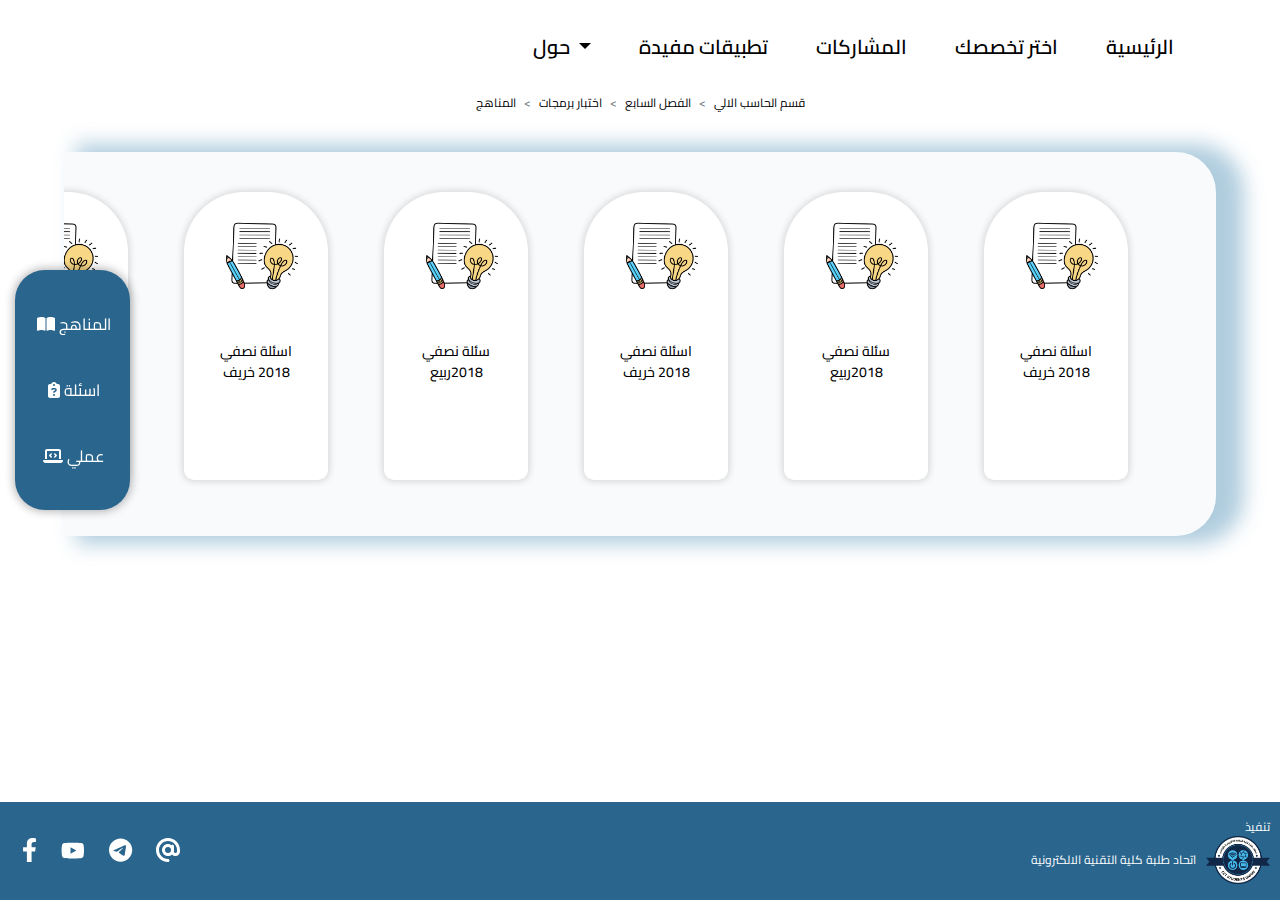
==== pages/questions_page/questions.html @ 8a9fa14e "first commit" ====
<!DOCTYPE html>
<html lang="en">
<head>
    <meta charset="UTF-8">
    <meta http-equiv="X-UA-Compatible" content="IE=edge">
    <meta name="viewport" content="width=device-width, initial-scale=1.0">
    <title>الاسئـلة</title>
    <link rel="icon" href="../../imgs/favicon.ico" type="image/x-icon">
    <link rel="stylesheet" href="/css/bootstrap.min.css">
    <link rel="stylesheet" href="/css/bootstrap.min.css.map">
    <link rel="stylesheet" href="/css/all.min.css">
    <link rel="stylesheet" href="questions.css">
<link rel="preconnect" href="https://fonts.googleapis.com">
<link rel="preconnect" href="https://fonts.gstatic.com" crossorigin>
<link href="https://fonts.googleapis.com/css2?family=Cairo:wght@200;400;500;600;700;800;900&display=swap" rel="stylesheet">

</head>
<body> 
    <nav class="navbar navbar-expand-lg navbar-expand-md d-sm-fixed  ">
        <div class="container">
          <button class="navbar-toggler" type="button" data-bs-toggle="collapse" data-bs-target="#navbarSupportedContent" aria-controls="navbarSupportedContent" aria-expanded="false" aria-label="Toggle navigation">
            <i class="barmeun fa-solid fa-bars"></i>
          </button>
        
          <div class="collapse navbar-collapse" id="navbarSupportedContent">
            <div class="searchWeb d-none">
              <form action="">
                <input class="searchwebinput" type="search">
              </form>
            </div>
            <div class="search me-auto ps-3 pe-3 d-none ">
              <i class="fa-solid fa-magnifying-glass "></i>
              <a class="navbar-brand" href="#"></a></div>
            <ul class="navbar-nav mb-2 mb-lg-0 fw-bolder ms-auto ">
              
              <li class="nav-item dropdown">
                <a class="nav-link dropdown-toggle fs-5 p-2 p-lg-4" href="#" id="navbarDropdown" role="button" data-bs-toggle="dropdown" aria-expanded="false">
                  حول
                </a>
                <ul class="navdropdown dropdown-menu" aria-labelledby="navbarDropdown">
                  <li><a class="linktomagr dropdown-item fs-6" href="#">عن اتحاد الطلبة </a></li>
                  <li><a class="linktomagr dropdown-item fs-6" href="#">عن الكلية</a></li>
                
                </ul>
              </li>
              <!---->
             
              <li class="nav-item">
                <a class="nav-link fs-5 p-2 p-lg-4 " href="#">تطبيقات مفيدة</a>
              </li>
              <li class="nav-item">
                <a class="nav-link fs-5 p-2 p-lg-4 " href="#">المشاركات</a>
              </li>
              <li class="nav-item dropdown">
                <a class="nav-link fs-5 p-2 p-lg-4" href="#" >
                  اختر تخصصك
                </a>
              </li>
              <li class="nav-item">
                <a class="nav-link fs-5 p-2 p-lg-4" href="../../index.html">الرئيسية</a>
              </li>
            </ul >
            <a class="navbar-brand d-none" href="#">
              <img class="logonav" src="../../imgs/logocuet.png" alt="">
            </a>
            <!--من هنا تقدر تمسح لانه هذا تبع المحتوي الصفحه-->
        </div>
        
      </nav>
              <!-- nav bar  -->
            <!--من هنا تقدر تمسح لانه هذا تبع المحتوي الصفحه-->
            <nav class=" arro d-flex" style="--bs-breadcrumb-divider: '<'; " aria-label="breadcrumb ">
              <ol class="arro breadcrumb ">
                <li class=" breadcrumb-item d-flex">
                  <a href="#">المناهج
                </a>
              </li>
              <li class="breadcrumb-item">
                <a href="#">اختبار برمجات
              </a>
            </li>
            <li class="breadcrumb-item">
              <a href="#">الفصل السابع
            </a>
          </li>
          <li class="breadcrumb-item">
            <a href="#">قسم الحاسب الالي
          </a>
        </li>
              </ol>
            </nav>
            <!-- <div class="btn-group-vertical">
            <div class="btn-group" role="group" aria-label="Basic example">
              <button type="button" class="btn btn-primary">Left</button>
              <button type="button" class="btn btn-primary">Middle</button>
              <button type="button" class="btn btn-primary">Right</button>
            </div>
            </div> -->
            
            <div class="ControlsMenu btn-group-vertical d-lg-block d-md-block d-none">
              <a href="#" class="buttonMeunn btn">
                <i class=" fa-solid fa-book-open"></i>
                المناهج
              </a>
              <a href="#" class="buttonMeunn btn btn-">
                <i class="fa-solid fa-clipboard-question"></i>
                اسئلة
              </a>
              <a href="#" class="buttonMeunn btn btn-">
                <i class="fa-solid fa-laptop-code"></i>
                عملي
              </a>
            </div>
            



            <div class="mobileControlsMenu btn-group d-lg-none d-md-none d-block d-flex justify-content-center align-items-center" role="group" aria-label="Basic example">
              <a href="#" class="mobilebuttonMeunn btn btn-">
                <i class="fa-solid fa-book-open me-2"></i>
                المناهج
              </a>
              <a href="#" class="mobilebuttonMeunn btn btn-">
                <i class="fa-solid fa-clipboard-question me-2"></i>
                اسئلة
              </a>
              <a href="../study_materials_page/study_materials" class="mobilebuttonMeunn btn btn-">
                <i class="fa-solid fa-laptop-code me-2"></i>
                عملي
              </a>
            </div>
            

<div class="boxofQ container   ">
  <ul class="rowarray list-unstyled" id="materials-list">
    <!-- <li class="questions me-2 ms-5  ">
      <a class="pdfitems" href=" ">
        
      <img class="imgass" src="imgs/exam.png" alt="">
      نهائي خريف<br>
      2018-2017
      </a>
    </li>
    <li class="questions me-2 ms-5  ">
      <a class="pdfitems" href=" ">
        
      <img class="imgass" src="imgs/exam.png" alt="">
      نهائي خريف<br>
      2018-2017
      </a>
    </li>
    <li class="questions me-2 ms-5  ">
      <a class="pdfitems" href=" ">
        
      <img class="imgass" src="imgs/exam.png" alt="">
      نهائي خريف<br>
      2018-2017
      </a>
    </li>
    <li class="questions me-2 ms-5  ">
      <a class="pdfitems" href=" ">
        
      <img class="imgass" src="imgs/exam.png" alt="">
      نهائي خريف<br>
      2018-2017
      </a>
    </li>
    <li class="questions me-2 ms-5  ">
      <a class="pdfitems" href=" ">
        
      <img class="imgass" src="imgs/exam.png" alt="">
      نهائي خريف<br>
      2018-2017
      </a>
    </li>
    <li class="questions me-2 ms-5  ">
      <a class="pdfitems" href=" ">
        
      <img class="imgass" src="imgs/exam.png" alt="">
      نهائي خريف<br>
      2018-2017
      </a>
    </li>
    <li class="questions me-2 ms-5  ">
      <a class="pdfitems" href=" ">
        
      <img class="imgass" src="imgs/exam.png" alt="">
      نهائي خريف<br>
      2018-2017
      </a>
    </li>
    <li class="questions me-2 ms-5  ">
      <a class="pdfitems" href=" ">
        
      <img class="imgass" src="imgs/exam.png" alt="">
      نهائي خريف<br>
      2018-2017
      </a>
    </li> -->

  </ul>
</div>

    <!-- الي هنا -->
    <script src="/js/bootstrap.bundle.min.js"></script>
    <script src="/js/all.min.js"></script>
    <script src="questions.js"></script>
    <!-- <script src="js/index.js"></script> -->
    <!-- <script src="js/index.js"></script> -->
    <!-- هذم سكربت متع البوتس تراب -->
    <footer class="footer text-white py-3">
      <div class="contact">
          <a href="#"><i class="fab fa-facebook-f"></i></a>
          <a href="#"><i class="fa-brands fa-youtube fa-sm"></i></a>
          <a href="#"><i class="fa-brands fa-telegram"></i></a>
          <a href="#"><i class="fa-solid fa-at"></i></i></a>
      </div>
      <div class="logocuet">
          <p>تنفيذ</p>
          <div class="logoandP">
              <img src="../../imgs/logocuet.png" alt="Logo">
              <p>اتحاد طلبة كلية التقنية الالكترونية</p>
          </div>
      </div>
  </footer>
  
  
  
    
  
</body>

</html>
---- pages/questions_page/questions.css ----
:root{
    --dark-color : #19283f;
    --greaen-color: #f24e1e;
}
body
{   
    
    background-color: white;
    font-family: 'Cairo', sans-serif;
    background-position: center ;
    background-size: cover;
}
.searchWeb{
    margin: 15px;
/* montaser */
}
.searchwebinput{
    border-radius: 15px;
    border-width: 3px;
    border: solid 1px;
}
.navbar{
    background-color: rgb(255, 255, 255);

}
.navbar .navbar-nav  .nav-link{
    font-family: 'Cairo', sans-serif;
    color: black;
    font-weight: 600;
    
}
.barmeun{
    color: black;
}
.navbar .navbar-nav  .nav-link.active,
.navbar .navbar-nav  .nav-link:focus,
.navbar .navbar-nav  .nav-link:hover{
    color :var(--greaen-color)
}
 .navbar .navbar-toggler{
    color: white;
    font-size: 25px;
    border-color: white;
 }
.navbar .search{
    border-left: 1px solid var(--greaen-color);

}
.navbar .search svg{
    color: var(--greaen-color);
}
.navbar .navbar-toggler:focus{
box-shadow: none;
}
/* .navbar-brand{
    background-color: white;
    padding-bottom: 60px;
    padding-top: 70px;
    border-bottom-right-radius: 60px;
    border-bottom-left-radius: 60px;
    position: relative;
    top: -115px;
}
    */

.logonav{
    width: 75px;
    background-color: white;
    padding-bottom: 16px;
    padding-top: 23px;
    border-bottom-right-radius: 60px;
    border-bottom-left-radius: 60px;
    position: relative;
    top: -30px;
    left: 35px;
}
/* nav bar */

/* landing */
a{
    font-family: 'Cairo', sans-serif;
    text-decoration: none;
    color: black;

}
a:hover{
    color: #f24e1e;
}
.arro{
    overflow: hidden;
    margin-top:2rem;
    color:#f24e1e ;
    font-size: 1rem;
    margin: auto;
    font-size: 12px;
    margin-bottom: 8px;

 
    
}
.boxofQ{
    
    height: 24rem;
    width: 90%;
    z-index: 1;
    display: flex;
    justify-self: center;
    text-align: center;
    direction: rtl;
    top: 60%;
    flex-direction: row; 
     max-width: 100%;
    overflow-x: auto;
    padding: 40px;
    box-shadow: 20px 0px 20px 8px #2f7ca961;
   border-top-right-radius: 40px;
   border-bottom-right-radius: 40px;
   font-size: 12px;
   background-color: rgba(42, 101, 141, 0.031);
    margin-top: 2rem;
   margin-bottom: 2rem;
}
.imgass{
    width: 4.5rem;
    margin-left: 1rem;
    margin-bottom: 12px;
    margin-top: 12px ;
    margin-left: 1rem;
   
}  
.questions{
    font-size: 14px;
    font-weight: 500;
    overflow: hidden;
    display: inline-block;
    text-align: center;
    margin: auto;
    background-color: #ffff;
    padding: 10px;
    box-shadow: #19283f;
    border-radius: 60px 60px 10px 10px;
    padding-left: 30px;
    padding-right:30px ;
    padding-top: 16px;
    padding-bottom: 23px;
    height:100%;
    width: 9rem;
    box-shadow:rgba(0, 0, 0, 0.124) 0px 0px 6px 2px;
    transition: box-shadow 0.5s;
}
.questions:hover{
    box-shadow: 0px 1px 10px rgba(0, 0, 0, 0.495);
}
.pdfitems{
   position: relative;
   margin: auto;
   top: 15%;
   z-index: 0;

}
.nameofSubject{
    overflow: hidden;
    display: inline-block;
}
.ControlsMenu{
    z-index: 10;
    box-shadow: 0px 0px 8px 2px #00000045;
    top: 30%;
    width: 9%;
    left: 15px;
    color: white;
    position: fixed;
    font-family: 'Cairo', sans-serif;
    padding-top: 20px;
    padding-bottom: 20px;
    background-color: #29658d;
    border-radius: 30px;
}
.buttonMeunn{
   
    margin: 1px;
    padding-bottom: 20px;
    padding-top: 20px;
    color: white;
}
.mobileControlsMenu{
   box-shadow: 20px 3px 20px 0px #2f7da97d;
    position: relative;
    font-size: 12px;
    margin: auto;
    font-family: 'Cairo', sans-serif;
    border-top-left-radius: 10px;
    border-top-right-radius: 10px;
    background-color: #29658d;
    /* width: 90%; */
    margin-bottom: 5px;
    

}
.mobilebuttonMeunn{
    
    color: white;
    padding: 8px;
    padding: 8px;
    margin: 1px;

}
.rowarray{
    
    display: flex;
    flex-direction: row;
    
    
}
#questionsN ,#questionsY{
    color:#19283f ;
    font-size: 12px;
    font-weight: 400;
}
.footer {
    font-family: 'Cairo', sans-serif;
    background-color: #29658d;
    position: fixed;
    bottom: 0;
    left: 0;
    width: 100%;
    display: flex;
    justify-content: space-between;
    align-items: center;
    padding: 10px;
}

.footer p {
    direction: rtl;
    margin: 0;
    font-size: 0.75rem;
    color: white;
}

.footer .logoandP img {
    width: 4rem;
}

.footer .logoandP {
    display: flex;
    align-items: center;
    direction: rtl;
}

.footer .logoandP p {
    margin: 0 10px;
}

.footer .contact {
    display: flex;
    align-items: center;
}

.footer .contact a {
    font-size: 24px;
    color: white;
    margin: 0 12px;
}
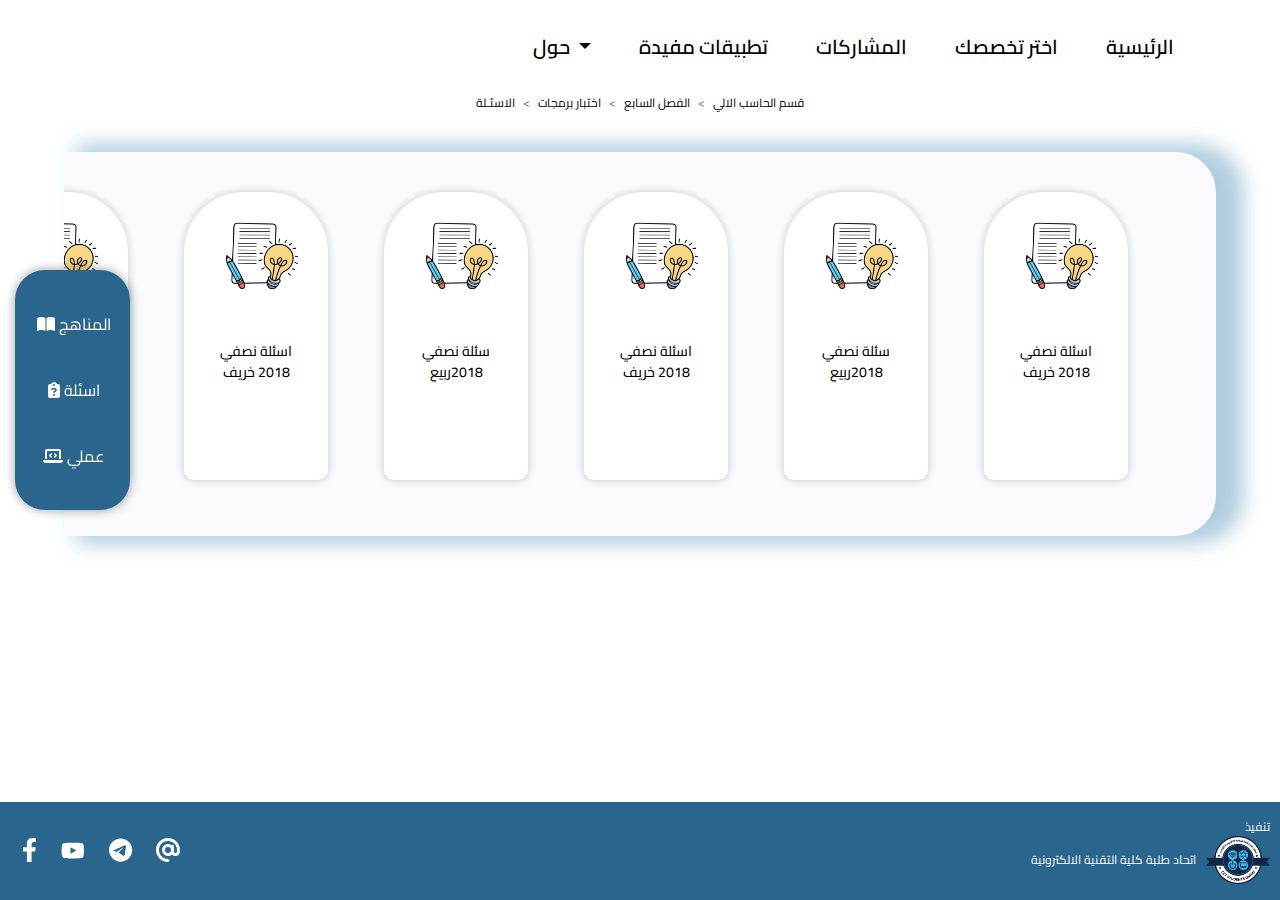
==== commit bffaf3fc: "fix : css sytling / fix: js script for rputing" ====
--- a/pages/questions_page/questions.html
+++ b/pages/questions_page/questions.html
@@ -72,7 +72,7 @@
             <nav class=" arro d-flex" style="--bs-breadcrumb-divider: '<'; " aria-label="breadcrumb ">
               <ol class="arro breadcrumb ">
                 <li class=" breadcrumb-item d-flex">
-                  <a href="#">المناهج
+                  <a href="#">الاسئـلة
                 </a>
               </li>
               <li class="breadcrumb-item">
@@ -114,22 +114,20 @@
             
 
 
-
             <div class="mobileControlsMenu btn-group d-lg-none d-md-none d-block d-flex justify-content-center align-items-center" role="group" aria-label="Basic example">
               <a href="#" class="mobilebuttonMeunn btn btn-">
                 <i class="fa-solid fa-book-open me-2"></i>
-                المناهج
+                عملي
               </a>
               <a href="#" class="mobilebuttonMeunn btn btn-">
                 <i class="fa-solid fa-clipboard-question me-2"></i>
                 اسئلة
               </a>
-              <a href="../study_materials_page/study_materials" class="mobilebuttonMeunn btn btn-">
+              <a href="#" class="mobilebuttonMeunn btn btn-">
                 <i class="fa-solid fa-laptop-code me-2"></i>
-                عملي
-              </a>
-            </div>
-            
+                المناهج
+              </a>
+            </div>
 
 <div class="boxofQ container   ">
   <ul class="rowarray list-unstyled" id="materials-list">
